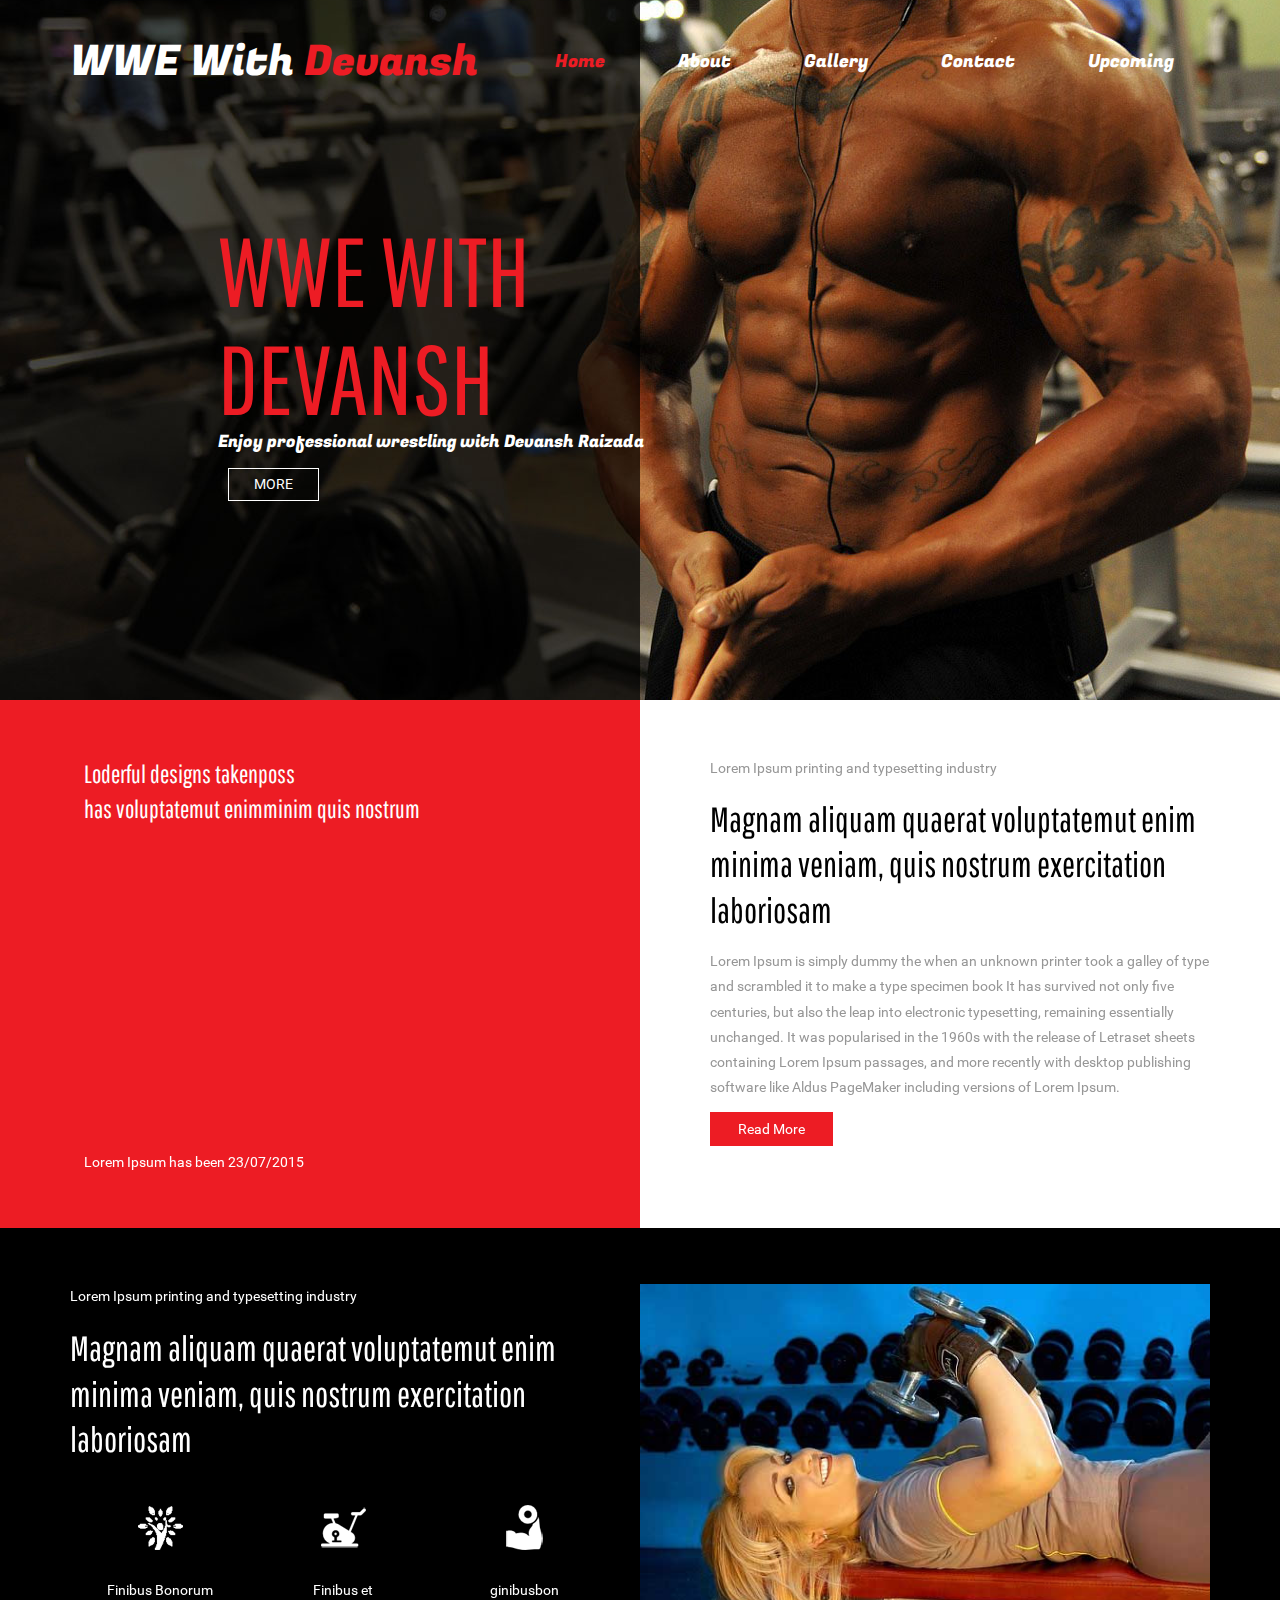
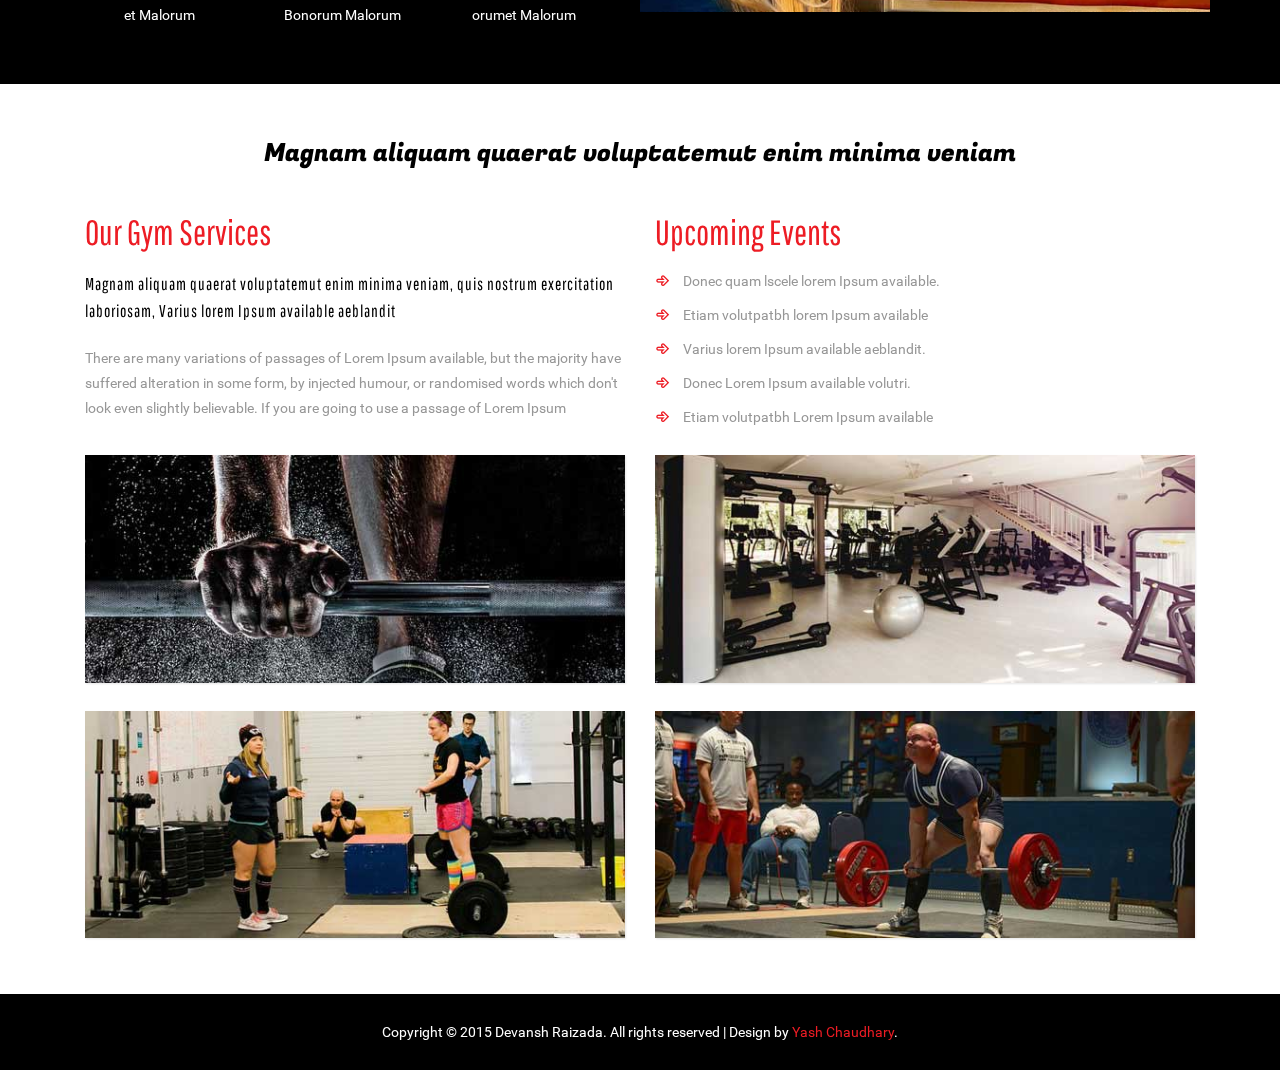
==== index.html @ 97c8fdb1 "Added files" ====
<!DOCTYPE html>
<html>
<head>
<title>WWE with Devansh</title>
<link href="css/bootstrap.css" type="text/css" rel="stylesheet" media="all">
<link href="css/style.css" type="text/css" rel="stylesheet" media="all">
<!-- Custom Theme files -->
<meta name="viewport" content="width=device-width, initial-scale=1">
<meta http-equiv="Content-Type" content="text/html; charset=utf-8" />
<meta name="keywords" content="Jim Guide Responsive web template, Bootstrap Web Templates, Flat Web Templates, Andriod Compatible web template, 
	Smartphone Compatible web template, free webdesigns for Nokia, Samsung, LG, SonyErricsson, Motorola web design" />
<script type="application/x-javascript"> addEventListener("load", function() { setTimeout(hideURLbar, 0); }, false); function hideURLbar(){ window.scrollTo(0,1); } </script>
<!-- //Custom Theme files -->
<!-- js -->
<script src="js/jquery-1.11.1.min.js"></script> 
<script src="js/modernizr.custom.js"></script>
<!-- //js -->
<!-- start-smoth-scrolling-->
<script type="text/javascript" src="js/move-top.js"></script>
<script type="text/javascript" src="js/easing.js"></script>	
<script type="text/javascript">
		jQuery(document).ready(function($) {
			$(".scroll").click(function(event){		
				event.preventDefault();
				$('html,body').animate({scrollTop:$(this.hash).offset().top},1000);
			});
		});
</script>
<!--//end-smoth-scrolling-->
<!--menu js-->
<script type="text/javascript" src="js/flexy-menu.js"></script>
<script type="text/javascript">$(document).ready(function(){$(".flexy-menu").flexymenu({speed: 400, indicator: true});});</script>
<!--//menu js-->
</head>
<body>
	<!--banner-->
	<div class="banner">	
		<div class="container">
			<div class="header">
				<div class="logo">
					<a href="index.html">WWE With&nbsp;<span>Devansh</span></a>
				</div>							 
				<div class="top-nav">						
					<ul class="flexy-menu orange nav1">
						<li><a class="active"  href="index.html">Home</a></li>						
						<li><a href="about.html">About</a>
						</li> 
						<li><a href="gallery.html">Gallery</a>
						</li>               
						<li><a href="contact.html">Contact</a></li>
                        <li><a href="upcoming.html">Upcoming</a></li>
					</ul>
				</div>
				<div class="clearfix"></div>
			</div>
		</div>	 
		<div class="slider">
			<div class="caption">
				<div class="callbacks_container">
					<ul class="rslides" id="slider">
						<li><h1>WWE WITH&nbsp;<br>DEVANSH</h1></li>
					</ul>	
					<h4>Enjoy professional wrestling with Devansh Raizada</h4>
					<a class="readmore page-scroll" href="#scrolltag" id="scrolltag">MORE</a>
				</div>
			</div>
		</div>			 
	</div>
	<!--//banner-->
	<!--banner-bottom-->
	<div class="banner-bottom">
		<div class="bnr-btm-left">	
			<h4>Loderful designs takenposs <br> has  voluptatemut enimminim quis nostrum</h4>
			<iframe src="https://player.vimeo.com/video/70613839" allowfullscreen></iframe>
			<p> Lorem Ipsum has been 23/07/2015</p>
		</div>
		<div class="bnr-btm-right">	
			<p>Lorem Ipsum printing and typesetting industry </p>
			<h3>Magnam aliquam quaerat voluptatemut enim minima veniam, quis nostrum exercitation laboriosam</h3>
			<p>Lorem Ipsum is simply dummy the when an unknown printer took a galley of type and scrambled it to make a type specimen book  It has survived not only five centuries, but also the leap into electronic typesetting, remaining essentially unchanged. It was popularised in the 1960s with the release of Letraset sheets containing Lorem Ipsum passages, and more recently with desktop publishing software like Aldus PageMaker including versions of Lorem Ipsum.</p>
			<a class="readmore more" href="#"> Read More</a>
		</div>
		<div class="clearfix"></div>
	</div>
	<div class="bnr-about">
		<div class="bnr-about-left">	
			<p>Lorem Ipsum printing and typesetting industry </p>
			<h3>Magnam aliquam quaerat voluptatemut enim minima veniam, quis nostrum exercitation laboriosam</h3>
			<ul>
				<li>
					<img src="images/icon3.png" alt=""/>
					<p>Finibus Bonorum et Malorum</p>
				</li>
				<li>
					<img src="images/icon4.png" alt=""/>
					<p>Finibus et Bonorum  Malorum</p>
				</li>
				<li>
					<img src="images/icon5.png" alt=""/>
					<p>ginibusbon orumet Malorum</p>
				</li>
			</ul>
		</div>
		<div class="bnr-about-right">	
			<img src="images/img1.jpg" alt="" />
		</div>
		<div class="clearfix"></div>
	</div>
	<!--//banner-bottom-->
	<!--events-->
	<div class="events">
		<div class="container">
			<h4>Magnam aliquam quaerat voluptatemut enim minima veniam </h4>
			<div class="events-grids">
				<div class="col-md-6 events-left">
					<h3>Our Gym Services</h3>
					<h5>Magnam aliquam quaerat voluptatemut enim minima veniam, quis nostrum exercitation laboriosam, Varius lorem Ipsum available aeblandit</h5>
					<p>There are many variations of passages of Lorem Ipsum available, but the majority have suffered alteration in some form, by injected humour, or randomised words which don't look even slightly believable. If you are going to use a passage of Lorem Ipsum </p>
				</div>
				<div class="col-md-6 events-right">	
					<h3>Upcoming Events</h3>
					<ul>
						<li><a href="#">Donec quam lscele lorem Ipsum available.</a></li>
						<li><a href="#">Etiam volutpatbh lorem Ipsum available</a></li>
						<li><a href="#">Varius lorem Ipsum available aeblandit.</a></li>
						<li><a href="#">Donec Lorem Ipsum available volutri.</a></li>
						<li><a href="#">Etiam volutpatbh Lorem Ipsum available</a></li>
					</ul>
				</div>
				<div class="clearfix"></div>
			</div>
			<div class="bnr-galry">
				<div class="col-md-6 bnr-galry-left">
					<div class="view view-eighth vie">
						<img src="images/img2.jpg" alt=" " class="img-responsive" />
						<div class="mask">
							<h2>Letraset sheets</h2>
							<p>with the release Letraset sheets Lorem</p>
						</div>
					</div>
					<div class="view view-eighth vie">
						<img src="images/img3.jpg" alt=" " class="img-responsive" />
						<div class="mask">
							<h2>Letraset sheets</h2>
							<p>with the release Letraset sheets Lorem</p>
						</div>
					</div>
				</div>
				<div class="col-md-6 bnr-galry-right">
					<div class="view view-eighth vie">
						<img src="images/img4.jpg" alt=" " class="img-responsive" />
						<div class="mask">
							<h2>Letraset sheets</h2>
							<p>with the release Letraset sheets Lorem</p>
						</div>
					</div>
					<div class="view view-eighth vie">
						<img src="images/img5.jpg" alt=" " class="img-responsive" />
						<div class="mask">
							<h2>Letraset sheets</h2>
							<p>with the release Letraset sheets Lorem</p>
						</div>
					</div>
				</div>
				<div class="clearfix"></div>
			</div>
		</div>
	</div>
	<!--//events-->
	<!--footer-->
	<div class="footer">
		<div class="container">
			<p>Copyright © 2015 Devansh Raizada. All rights reserved | Design by <a href="http://yashchaudhary.github.io/">Yash Chaudhary</a>.</p>
		</div>
	</div>
	<!--//footer-->
	<script type="text/javascript">
			$(document).ready(function() {
				/*
				var defaults = {
					containerID: 'toTop', // fading element id
					containerHoverID: 'toTopHover', // fading element hover id
					scrollSpeed: 1200,
					easingType: 'linear' 
				};
				*/
				
				$().UItoTop({ easingType: 'easeOutQuart' });
				
			});
		</script>
		<a href="#" id="toTop" style="display: block;"> <span id="toTopHover" style="opacity: 1;"> </span></a>
	<!-- Bootstrap core JavaScript
    ================================================== -->
    <!-- Placed at the end of the document so the pages load faster -->
    <script src="js/bootstrap.js"> </script>
</body>
</html>
---- css/style.css ----
body{
	margin:0;
	font-family: 'Roboto-Regular';
}
@font-face {
      font-family: 'Roboto-Regular';
      src: url(../fonts/Roboto-Regular.ttf) format('truetype');
}
@font-face {
      font-family: 'PathwayGothicOne-Regular';
      src: url(../fonts/PathwayGothicOne-Regular.ttf) format('truetype');
}
@font-face {
      font-family: 'FugazOne-Regular';
      src: url(../fonts/FugazOne-Regular.ttf) format('truetype');
}
body a{
	transition: 0.5s all ease;
	-webkit-transition: 0.5s all ease;
	-moz-transition: 0.5s all ease;
	-o-transition: 0.5s all ease;
	-ms-transition: 0.5s all ease;
}
h1,h2,h3,h4,h5,h6{
	margin:0;			   
}
p{
	margin:0;
}
ul,label{
	margin:0;
	padding:0;
}
body a:hover{
	text-decoration:none;
}
/*--banner--*/
.banner{
	background:url(../images/banner.jpg) no-repeat 0px -279px;
	background-size:cover;
	min-height:700px;
	position:relative;
}
.caption {
  width: 74%;
  position: absolute;
  top: 31%;
  left: 24%;
}
.header{
	margin-top:2.3em;
}
.logo{
	float:left;
}
.logo a {
  color: #fff;
  font-size: 3em;
  font-family: 'FugazOne-Regular';
}
.logo a:hover{
	color:#fff;
}
.logo a span {
  color: #ED1C24;
}
.top-nav{
	float:right;
}
.rslides {
  position: relative;
  list-style: none;
  overflow: hidden;
  width: 100%;
  padding: 0;
  margin: 0;
  }
.rslides h3{
	color:#fff;
	font-size:2.4em;
}
.rslides li {
  -webkit-backface-visibility: hidden;
  position: absolute;
  display: none;
  width: 100%;
  left: 0;
  top: 0;
  }
.rslides li:first-child {
  position: relative;
  display: block;
  float: left;
}
ul.callbacks_tabs.callbacks1_tabs {
	position: absolute;
	bottom: 29px;
	z-index: 999;
	left: 46%;
	display:none;
}
.callbacks_nav {
  position: absolute;
  -webkit-tap-highlight-color: rgba(0,0,0,0);
  top: 35%;
  right: 0%;
  opacity: 0.7;
  z-index: 3;
  text-indent: -9999px;
  overflow: hidden;
  text-decoration: none;
  height: 50px;
  width: 50px;
  background: transparent url("../images/icon1.png") no-repeat center center;
}
.callbacks_nav:hover{
	background: transparent url("../images/icon1a.png") no-repeat center center;
}
.callbacks_nav.next {
  left: auto;
  background: transparent url("../images/icon2.png") no-repeat center center;
  top: 51%;
  border-top: 1px solid #fff;
}
.callbacks_nav.next:hover {
	background: transparent url("../images/icon2a.png") no-repeat center center;
}
.caption h1 {
  font-size: 8em;
  font-weight: 500;
  color: #ED1C24;
  font-family: 'PathwayGothicOne-Regular';
}
.caption h4 {
  color: #fff;
  font-size: 1.2em;
  font-family: 'FugazOne-Regular';
  margin-bottom: 1em;
}
a.readmore {
  padding: .4em 1.8em;
  font-size: 1em;
  border: 1px solid #fff;
  color: #fff;
  display: inline-block;
  transition: 0.5s all ease;
  -webkit-transition: 0.5s all ease;
  -moz-transition: 0.5s all ease;
  -o-transition: 0.5s all ease;
  -ms-transition: 0.5s all ease;
  margin-left: 10px;
}
a.readmore:hover{
  border: 1px solid #ed1c24;
	color:#ed1c24;
}
/*--header--*/
.flexy-menu{
	width: 100%;
	margin:0;
	padding: 0;
	position:relative;
	float:left;
	list-style: none;
	margin-top: 0.6em;
}
.flexy-menu li {
  display: inline-block;
  font-size: 13px;
  margin: 0;
  padding: 0;
  float: left;
  line-height: 20px;
  position: relative;
}
.flexy-menu > li > a{
	padding: .5em 2em;
	color:#fff;
	display:block;
	font-family: 'FugazOne-Regular';
	font-size:1.4em;
}
.flexy-menu li a:hover,.flexy-menu li a.active{
	color: #ED1C24;
}
.flexy-menu li.right{
	float: right;
}
.flexy-menu ul, .flexy-menu ul li ul{
	list-style: none;
	margin: 0;
	padding: 0;
	display: none;
	position: absolute;
	z-index: 99999;;
}
.flexy-menu ul {
  top: 37px;
  left: 0;
  background-color: #000;
  width: 100%;
  text-align: center;
}
.flexy-menu ul li ul{
	top: 0;
	left: 100%;
}
.flexy-menu ul li{
	clear:both;
	width:100%;
	border: none;
}
.flexy-menu ul li a{
	padding:10px 20px;
	width:100%;
	color:#dedede;
	font-size:13px;
	text-decoration:none;
	display:inline-block;
	float:left;
	clear:both;
	box-sizing:border-box;
	-moz-box-sizing:border-box;
	-webkit-box-sizing:border-box;
	-webkit-transition:color 0.2s linear, background 0.2s linear;
	-moz-transition:color 0.2s linear, background 0.2s linear;
	-o-transition:color 0.2s linear, background 0.2s linear;
	transition:color 0.2s linear, background 0.2s linear;
}
.flexy-menu > li .indicator{
display: none;
}
.thin > li > a{
	padding: 10px 22px;
}
.thin ul{
	top: 40px;
}
.thin > li .indicator{
	top: 10px;
}
.thick > li > a{
	padding: 40px 22px;
}
.thick ul{
	top: 100px;
}
.thick > li .indicator{
	top: 40px;
}
.flexy-menu i{
	line-height: 20px !important;
	margin-right: 6px;
	font-size: 18px;
	float: left;
}
.flexy-menu > li.showhide {
  display: none;
  width: 100%;
  height: 42px;
  cursor: pointer;
  color: #ED1C24;
  border-bottom: solid 1px rgba(0, 0, 0, 0.1);
  background: #FFFFFF;
}
.flexy-menu > li.showhide span.title {
  margin: 12px 0 0 25px;
  float: left;
  font-size: 1.3em;
}
.flexy-menu > li.showhide span.icon{
	margin:11px 20px;
	float: right;
}
.flexy-menu > li.showhide .icon em {
  margin-bottom: 4px;
  display: block;
  width: 23px;
  height: 2px;
  background: #ED1C24;
}
.flexy-menu.vertical{
	width: 200px;
}
.flexy-menu.vertical li{
	width: 100%;
}
.flexy-menu.vertical li a{
	display: inline-block !important;
	width: 100%;
	padding:18px 20px 16px;
	box-sizing:border-box;
	-moz-box-sizing:border-box;
	-webkit-box-sizing:border-box;
}
.flexy-menu.vertical ul li{
	width: 100%;
}
.flexy-menu.vertical ul, .flexy-menu.vertical ul li ul{
	width: 150px;
}
.flexy-menu.vertical ul{
	top: 0;left: 100%;
}
.flexy-menu.vertical ul li ul{
	top: 0px;
}
.flexy-menu.vertical.right{
	float: right !important;
}
.flexy-menu.vertical.right ul{
	left: -150px !important;
}
.flexy-menu.vertical > li .indicator{
	top: 17px;
	right: 15px;
	font-size: 17px;
}
.flexy-menu.vertical ul > li .indicator{
	top: 18px;
	right: 15px;
}
@media only screen and (max-width: 768px){
.flexy-menu.vertical{
	width: 100%;
}
.flexy-menu li{
	display: block;
	width: 100%;
}
.flexy-menu > li > a{
	padding-top:15px;
	padding-bottom:15px;
	padding-left: 25px;
}
.flexy-menu a{
	width: 100%;
	box-sizing:border-box;
	-moz-box-sizing:border-box;
	-webkit-box-sizing:border-box;
}
.flexy-menu ul, .flexy-menu ul li ul,.flexy-menu.vertical ul, .flexy-menu.vertical ul li ul{
	width: 100%;
	left: 0;
	border-left: none;
	position: static;
	box-sizing:border-box;
	-moz-box-sizing:border-box;
	-webkit-box-sizing:border-box;
}
.flexy-menu ul li{
	border-left: none;
	border-right: none;
}
.flexy-menu ul li a,.flexy-menu.vertical ul li a{
	padding-top:10px;
	padding-bottom:10px;
}
.flexy-menu ul > li > a{
	padding-left: 40px !important;
}
.flexy-menu > li .indicator{
	top: 15px;
	right: 25px;
	font-size: 17px;
}
.flexy-menu ul > li .indicator{
	right: 24px;
}
.flexy-menu.vertical ul > li .indicator{
	top: 10px;
	right: 15px;
}
.flexy-menu > li > ul > li > a{
	padding-left: 40px !important;
}
.flexy-menu > li > ul > li > ul > li > a{
	padding-left: 60px !important;
}
.flexy-menu > li > ul > li > ul > li > ul > li > a{
	padding-left: 80px !important;
}
}
/*--//header--*/
/*--banner-bottom--*/
.bnr-btm-left {
  float: left;
  width: 50%;
  padding: 4em 6em 4em 9em;
    background-color: rgb(237, 28, 36);
}
.bnr-btm-right{
	float:right;
	width:50%;
	padding:4em 12em;
}
.bnr-btm-left h4 {
  font-size: 1.8em;
  color: #fff;
  margin-bottom: 1em;
  font-family: 'PathwayGothicOne-Regular';
    line-height: 1.4em;
}
.bnr-btm-left p {
  font-size: 1em;
  color: #fff;
  margin-top: 1em;
}
.bnr-btm-left iframe {
  width: 100%;
  height: 281px;
  border: 0;
}
.bnr-btm-right p {
  font-size: 1em;
  color: #969696;
  line-height: 1.8em;
}
.bnr-btm-right h3 {
  font-family: 'PathwayGothicOne-Regular';
  color: #000;
  margin: 0.45em 0;
  font-size: 2.5em;
  line-height: 1.3em;
}
a.readmore.more {
  color: #fff;
  background-color: #ED1C24;
  padding: .5em 2em;
  margin: 0.8em 0 0;
  border: none;
}
a.readmore.more:hover {
  background-color: #000;
  color: #FFFFFF;
}
.bnr-about {
  padding: 5em 9em;
  background-color: #000;
}
.bnr-about-left {
  float: left;
  width: 44%;
  margin-right: 5.7em;
}
.bnr-about-right img {
  width: 100%;
}
.bnr-about-right {
  float: right;
  width: 50%;
}
.bnr-about-left p {
  font-size: 1em;
  color: #fff;
  line-height: 1.8em;
}
.bnr-about-left h3 {
  font-family: 'PathwayGothicOne-Regular';
  color: #fff;
  margin: 0.5em 0;
  font-size: 2.5em;
  line-height: 1.3em;
}
.bnr-about-left ul {
  margin-top: 7em;
}
.bnr-about-left ul li {
  display: inline-block;
  text-align: center;
}
.bnr-about-left ul li p {
  margin: 2em auto 0;
  width: 66%;
}
/*--//banner-bottom--*/
/*--events--*/
.events {
  padding: 5em 0;
}
.events h4 {
  color: #000;
  font-size: 1.8em;
  font-family: 'FugazOne-Regular';
  text-align:center;
}
.events-grids {
  margin-top: 4em;
}
.events h3 {
  font-family: 'PathwayGothicOne-Regular';
  color: #ed1c24;
	margin-bottom: 0.45em;
  font-size: 2.5em;
  line-height: 1.3em;
}
.events h5 {
  font-family: 'PathwayGothicOne-Regular';
  color: #000;
  font-size: 1.2em;
  line-height: 1.6em;
  letter-spacing: 1px;
}
.events p {
  font-size: 1em;
  color: #969696;
  line-height: 1.8em;
  margin-top: 1.5em;
}
.events-right ul li:nth-child(1) {
  margin: 0;
}
.events-right ul li {
  display: block;
  margin: 1em 0 0;
  position: relative;
}
.events-right ul li a {
  color: #969696;
  font-size: 1em;
  padding-left: 2em;
}
.events-right ul li a:hover {
  color: #000;
}
.events-right ul li a:before {
  content: '';
  background: url(../images/icon6.png)no-repeat 0px -3px;
  position: absolute;
  top: 20%;
  left: 0%;
  display: block;
  width: 15px;
  height: 11px;
  transition: 0.5s all ease;
  -webkit-transition: 0.5s all ease;
  -moz-transition: 0.5s all ease;
  -o-transition: 0.5s all ease;
  -ms-transition: 0.5s all ease;
}
.events-right ul li a:hover:before {
  left: 1.5%;
}
.view {
  width: 100%;
  margin: 0px;
  float: left;
  border: 0px solid #fff;
  overflow: hidden;
  position: relative;
  text-align: center;
  -webkit-box-shadow: 1px 1px 2px #e6e6e6;
  -moz-box-shadow: 1px 1px 2px #e6e6e6;
  box-shadow: 1px 1px 2px #e6e6e6;
  cursor: default;
  margin-top: 2em;
}
.view .mask,.view .content {
   width: 100%;
   height: 300px;
   position: absolute;
   overflow: hidden;
   top: 0;
   left: 0;
   padding:6em 0;
}
.view img {
   display: block;
   position: relative;
}
.view h2 {
  text-transform: capitalize;
  color: #fff;
  text-align: center;
  position: relative;
  font-size: 2em;
  font-family: 'PathwayGothicOne-Regular';
}
.events .view p {
   font-size: 1em;
   position: relative;
   color: #fff !important;
   padding: 10px 20px 20px;
   text-align: center;
   margin:0;
}
.view a.info {
   display: inline-block;
   text-decoration: none;
   padding: 7px 14px;
   background: #000;
   color: #fff;
   text-transform: uppercase;
   -webkit-box-shadow: 0 0 1px #000;
   -moz-box-shadow: 0 0 1px #000;
   box-shadow: 0 0 1px #000;
}
.view a.info: hover {
   -webkit-box-shadow: 0 0 5px #000;
   -moz-box-shadow: 0 0 5px #000;
   box-shadow: 0 0 5px #000;
}

.view-eighth .mask {
   background-color:rgba(0, 0, 0, 0.67);
   top: -200px;
   -ms-filter: "progid: DXImageTransform.Microsoft.Alpha(Opacity=0)";
   filter: alpha(opacity=0);
   opacity: 0;
   -webkit-transition: all 0.3s ease-out 0.5s;
   -moz-transition: all 0.3s ease-out 0.5s;
   -o-transition: all 0.3s ease-out 0.5s;
   -ms-transition: all 0.3s ease-out 0.5s;
   transition: all 0.3s ease-out 0.5s;
}
.view-eighth h2 {
   -webkit-transform: translateY(-200px);
   -moz-transform: translateY(-200px);
   -o-transform: translateY(-200px);
   -ms-transform: translateY(-200px);
   transform: translateY(-200px);
   -webkit-transition: all 0.2s ease-in-out 0.1s;
   -moz-transition: all 0.2s ease-in-out 0.1s;
   -o-transition: all 0.2s ease-in-out 0.1s;
   -ms-transition: all 0.2s ease-in-out 0.1s;
   transition: all 0.2s ease-in-out 0.1s;
}
.events .view-eighth p {
   color: #333;
   -webkit-transform: translateY(-200px);
   -moz-transform: translateY(-200px);
   -o-transform: translateY(-200px);
   -ms-transform: translateY(-200px);
   transform: translateY(-200px);
   -webkit-transition: all 0.2s ease-in-out 0.2s;
   -moz-transition: all 0.2s ease-in-out 0.2s;
   -o-transition: all 0.2s ease-in-out 0.2s;
   -ms-transition: all 0.2s ease-in-out 0.2s;
   transition: all 0.2s ease-in-out 0.2s;
}
.view-eighth a.info {
   -webkit-transform: translateY(-200px);
   -moz-transform: translateY(-200px);
   -o-transform: translateY(-200px);
   -ms-transform: translateY(-200px);
   transform: translateY(-200px);
   -webkit-transition: all 0.2s ease-in-out 0.3s;
   -moz-transition: all 0.2s ease-in-out 0.3s;
   -o-transition: all 0.2s ease-in-out 0.3s;
   -ms-transition: all 0.2s ease-in-out 0.3s;
   transition: all 0.2s ease-in-out 0.3s;
}
.view-eighth:hover .mask {
   -ms-filter: "progid: DXImageTransform.Microsoft.Alpha(Opacity=100)";
   filter: alpha(opacity=100);
   opacity: 1;
   top: 0px;
   -webkit-transition-delay: 0s;
   -moz-transition-delay: 0s;
   -o-transition-delay: 0s;
   -ms-transition-delay: 0s;
   transition-delay: 0s;
   -webkit-animation: bounceY 0.9s linear;
   -moz-animation: bounceY 0.9s linear;
   -ms-animation: bounceY 0.9s linear;
   animation: bounceY 0.9s linear;
   height: 100%;
}
.view-eighth:hover h2 {
   -webkit-transform: translateY(0px);
   -moz-transform: translateY(0px);
   -o-transform: translateY(0px);
   -ms-transform: translateY(0px);
   transform: translateY(0px);
   -webkit-transition-delay: 0.4s;
   -moz-transition-delay: 0.4s;
   -o-transition-delay: 0.4s;
   -ms-transition-delay: 0.4s;
   transition-delay: 0.4s;
}
.view-eighth:hover p {
   -webkit-transform: translateY(0px);
   -moz-transform: translateY(0px);
   -o-transform: translateY(0px);
   -ms-transform: translateY(0px);
   transform: translateY(0px);
   -webkit-transition-delay: 0.2s;
   -moz-transition-delay: 0.2s;
   -o-transition-delay: 0.2s;
   -ms-transition-delay: 0.2s;
   transition-delay: 0.2s;
}
.view-eighth:hover a.info {
   -webkit-transform: translateY(0px);
   -moz-transform: translateY(0px);
   -o-transform: translateY(0px);
   -ms-transform: translateY(0px);
   transform: translateY(0px);
   -webkit-transition-delay: 0s;
   -moz-transition-delay: 0s;
   -o-transition-delay: 0s;
   -ms-transition-delay: 0s;
   transition-delay: 0s;
}
@keyframes bounceY {
    0% { transform: translateY(-205px);}
    40% { transform: translateY(-100px);}
    65% { transform: translateY(-52px);}
    82% { transform: translateY(-25px);}
    92% { transform: translateY(-12px);}
    55%, 75%, 87%, 97%, 100% { transform: translateY(0px);}
}
@-moz-keyframes bounceY {
    0% { -moz-transform: translateY(-205px);}
    40% { -moz-transform: translateY(-100px);}
    65% { -moz-transform: translateY(-52px);}
    82% { -moz-transform: translateY(-25px);}
    92% { -moz-transform: translateY(-12px);}
    55%, 75%, 87%, 97%, 100% { -moz-transform: translateY(0px);}
}
@-webkit-keyframes bounceY {
    0% { -webkit-transform: translateY(-205px);}
    40% { -webkit-transform: translateY(-100px);}
    65% { -webkit-transform: translateY(-52px);}
    82% { -webkit-transform: translateY(-25px);}
    92% { -webkit-transform: translateY(-12px);}
    55%, 75%, 87%, 97%, 100% { -webkit-transform: translateY(0px);}
}
/*--//events--*/
.footer {
  background-color: #000;
  padding: 2em 0;
  text-align: center;
}
.footer p {
  color: #fff;
  font-size: 1em;
}
.footer p a{
  color:#ED1C24;
}
.footer p a:hover{
  color:#fff;
}
/*--about-page--*/
.about {
  padding: 4em 0;
}
.about-info:nth-child(1) {
  padding-left: 0;
}
.about h3 {
  font-family: 'PathwayGothicOne-Regular';
  color: #ed1c24;
  margin-bottom:.7em;
  font-size: 2.8em;
  line-height: 1.3em;
}
.about img {
  width: 100%;
}
.about h4 {
  font-size: 1.8em;
  color: #000;
  font-family: 'PathwayGothicOne-Regular';
  line-height: 1.4em;
}
.about-grids p {
  font-size: 1em;
  color: #969696;
  line-height: 1.8em;
   margin: 1em 0 1.5em;
}
/*--team--*/
.team {
  padding: 4em 0 0;
}
.team-bottom p {
  font-size: 1em;
  color: #969696;
  line-height: 1.6em;
  margin: 0;
}
.team-left{
margin:0 1.5em;
}
.team-left img{
width:100%;
}
.team-bottom h4 {
  margin: .5em 0 .2em;
}
/*--flexisel--*/
#flexiselDemo1 {
	display: none;
}
.nbs-flexisel-container {
	position: relative;
	max-width: 100%;
}
.nbs-flexisel-ul {
	position: relative;
	width: 9999px;
	margin: 0px;
	padding: 0px;
	list-style-type: none;
	text-align: center;
}
.nbs-flexisel-inner {
	overflow: hidden;
}
.nbs-flexisel-item {
	float: left;
	margin: 0;
	padding: 0px;
	position: relative;
	line-height: 0px;
}
.nbs-flexisel-item > img {
	cursor: pointer;
	position: relative;
}
/*---- Navigation ---*/
.nbs-flexisel-nav-left, .nbs-flexisel-nav-right {
	width:24px;
	height:24px;
	position: absolute;
	cursor: pointer;
	z-index: 100;
}
.nbs-flexisel-nav-left {
	left: 47.7%;
	top: 113% !important;
	background: url(../images/themes.png) no-repeat 0px 0px;
}
.nbs-flexisel-nav-right {
	right: 47.7%;
	top: 113% !important;
	background: url(../images/themes.png) no-repeat -24px 0px;
}
/*--//flexisel--*/
/*--//about-page--*/
/*--Typography--*/
.typo {
  padding: 4em 0;
}
h3.typo-title{
  font-size: 2.8em;
  text-align: center;
  font-family: 'PathwayGothicOne-Regular';
  color: #ed1c24;
}
.show-grid [class^=col-] {
    background: #fff;
  text-align: center;
  margin-bottom: 10px;
  line-height: 2em;
  border: 10px solid #f0f0f0;
}
.show-grid [class*="col-"]:hover {
  background: #e0e0e0;
}
.grid_3{
	margin-bottom:2em;
}
.xs h3, h3.m_1{
	color:#000;
	font-size:1.7em;
	font-weight:300;
	margin-bottom: 1em;
}
.grid_3 p{
  color: #999;
  font-size: 0.85em;
  margin-bottom: 1em;
  font-weight: 300;
}
.grid_4{
	background:none;
	margin-top:50px;
}
.label {
  font-weight: 300 !important;
  border-radius:4px;
}  
.grid_5{
	background:none;
	padding:2em 0;
}
.grid_5 h3, .grid_5 h2, .grid_5 h1, .grid_5 h4, .grid_5 h5{
	margin-bottom:1em;
}
.table > thead > tr > th, .table > tbody > tr > th, .table > tfoot > tr > th, .table > thead > tr > td, .table > tbody > tr > td, .table > tfoot > tr > td {
  border-top: none !important;
}
.tab-content > .active {
  display: block;
  visibility: visible;
}
.pagination > .active > a, .pagination > .active > span, .pagination > .active > a:hover, .pagination > .active > span:hover, .pagination > .active > a:focus, .pagination > .active > span:focus {
  z-index: 0;
}
/*--//Typography --*/
/*--gallery--*/
.gallery{
	padding:5em 0;
}
.gallery h3 {
  font-family: 'PathwayGothicOne-Regular';
  color: #ed1c24;
  margin: 0 0 0.45em 0;
  font-size: 2.5em;
  line-height: 1.3em;
}
/*--//gallery --*/
/*--contact-page--*/
.contact {
  padding:5em 0;
}
.contact h3 {
  font-family: 'PathwayGothicOne-Regular';
  color: #ed1c24;
  margin-bottom: .6em;
  font-size: 2.5em;
  line-height: 1.3em;
}
.map iframe {
  width: 100%;
  height: 340px;
  border: 0;
}
.address p {
	color: #969696;
	margin: 0 0 .5em 0;
	text-align: left;
	font-size: 1em;
	line-height: 1.8em;
}
p.cnt-p {
  margin-bottom: 1.5em;
}
.address a {
	color: #ed1c24;
	margin: 0 0 .5em 0;
	text-align: left;
	font-size: 1em;
}
.address a:hover {
  color: #000;
}
.contact-form {
  margin-top: 5em;
}
.contact-form input[type="text"] {
	display: inline-block;
	background: none;
	border: 1px solid #8D8D8D;
	width: 100%;
	outline: none;
	font-size: 1em;
	color: #8D8D8D;
	padding: .8em 1em;
	-webkit-appearance: none;
}
.contact-form input[type="email"] {
  display: inline-block;
  background: none;
  border: 1px solid #8D8D8D;
  width:  100%;
  margin:1.5em 0;
  outline: none;
  font-size: 1em;
  color: #8D8D8D;
  padding: .8em 1em;
  -webkit-appearance: none;
}
.contact-form textarea {
  background: none;
  margin-bottom: 0.8em;
  border: 1px solid #8D8D8D;
  width: 100%;
  display: block;
  height: 9em;
  outline: none;
  font-size: 1em;
  color: #8D8D8D;
  resize: none;
  padding: .8em 1em;
  -webkit-appearance: none;
}
.contact-form input[type="submit"] {
  background: #ed1c24;
  padding: .6em 0;
  border:none;
  width: 100%;
  font-size: 1em;
  color: #fff;
  letter-spacing: 1px;
  outline: none;
  transition: 0.5s all ease;
  -webkit-transition: 0.5s all ease;
  -moz-transition: 0.5s all ease;
  -o-transition: 0.5s all ease;
  -ms-transition: 0.5s all ease;
  -webkit-appearance: none;
}
.contact-form input[type="submit"]:hover {
  background-color: #000;
}
.form-grids:nth-child(1) {
  padding-left: 0;
}
.form-grids:nth-child(2) {
  padding-right: 0;
}
/*--//contact-page--*/
/*--slider-up-arrow--*/
#toTop {
	display: none;
	text-decoration: none;
	position: fixed;
	bottom: 3%;
	right: 3%;
	overflow: hidden;
	width: 32px;
	height: 32px;
	border: none;
	text-indent: 100%;
	background: url("../images/move-up.png") no-repeat 0px 0px;
}
#toTopHover {
	width: 32px;
	height: 32px;
	display: block;
	overflow: hidden;
	float: right;
	opacity: 0;
	-moz-opacity: 0;
	filter: alpha(opacity=0);
}
/*--//slider-up-arrow--*/
/*---- responsive-design -----*/
@media(max-width:1440px){
.caption {
  width: 77%;
  left: 23%;
}
.bnr-btm-right {
  padding: 4em 10em;
}
.bnr-about {
  padding: 5em 8em;
}
.bnr-about-left {
  width: 47%;
  margin-right: 2.55em;
}
.bnr-about-left ul {
  margin-top: 3em;
}
}
@media(max-width:1366px){
.caption {
  left: 20%;
  width:80%;
}
.bnr-btm-right {
  padding: 4em 7.5em;
}
.bnr-about-left {
  margin-right: 0em;
  width: 49%;
}
}
@media(max-width:1280px){
.bnr-btm-left {
  padding: 4em 5em 4em 6em;
}
.bnr-btm-right {
  padding: 4em 5em;
}
.bnr-about {
  padding: 4em 5em;
}
.events {
  padding: 4em 0;
}
.events-grids {
  margin-top: 3em;
}
.gallery {
  padding: 4em 0;
}
.og-grid {
  padding: 0 !important;
}
.flexy-menu {
  margin-top: 0.8em;
}
.caption h1 {
  font-size: 7em;
}
.caption {
  left: 17%;
  width: 83%;
}
}
@media(max-width:1080px){
.banner {
  background-position:0px -192px;
  min-height: 580px;
}
.bnr-btm-right h3 {
  margin: 0.3em 0;
  font-size: 2.3em;
}
.bnr-btm-left {
  padding: 4em 4em 4em 5em;
}
.flexy-menu > li > a {
  padding: .5em 1.8em;
}
.flexy-menu ul li a {
  padding: 10px 17px;
}
.bnr-about-left h3 {
  margin: 0.4em 0;
  font-size: 2.3em;
}
.bnr-about {
  padding: 4em;
}
.bnr-about-left ul li {
  width: 32.5%;
}
.bnr-about-left ul li p {
  width: 83%;
}
.events h3 {
  margin-bottom: 0.3em;
  font-size: 2.3em;
}
.events h4 {
  font-size: 1.6em;
}
.about h3 {
  margin-bottom:.5em;
  font-size: 2.5em;
}
.about-info.events-right {
  padding-right: 0;
}
.about h4 {
  font-size: 1.6em;
}
h3.typo-title {
  font-size: 2.5em;
}
.contact {
  padding: 4em 0;
}
.contact-form {
  margin-top: 4em;
}
}
@media(max-width:1024px){
.logo a {
  font-size: 2.6em;
}
.flexy-menu {
  margin-top: 0.4em;
}
.caption h1 {
  font-size: 6em;
}
.gallery {
  padding: 3em 0;
}
.bnr-btm-right {
  padding: 3em 4em;
}
.bnr-btm-left h4 {
  font-size: 1.6em;
}
.bnr-btm-right h3 {
  font-size: 2.1em;
}
.bnr-about {
  padding: 3em 4em;
}
.bnr-about-left h3 {
  font-size: 2.1em;
}
.events {
  padding: 3em 0;
}
.events h3 {
  font-size: 2.1em;
}
.view .mask, .view .content {
  padding: 4em 0;
}
.about {
  padding: 3em 0;
}
.about h3 {
  font-size: 2.3em;
}
.about h4 {
  font-size: 1.5em;
}
.about-grids p {
  margin: .5em 0 1em;
}
.team {
  padding: 3em 0 0;
}
.typo {
  padding: 3em 0;
}
.grid_4 {
  margin-top: 33px;
}
.gallery h3 {
  margin: 0 0 0.3em 0;
  font-size: 2.3em;
}
.contact {
  padding: 3em 0;
}
.contact h3 {
  font-size: 2.3em;
}
}
@media(max-width:991px){
.logo a {
  font-size: 2.4em;
}
.banner {
  min-height: 500px;
}
.flexy-menu > li > a {
  padding: .5em 1.2em;
  font-size: 1.2em;
}
.caption h1 {
  font-size: 5em;
}
.caption h4 {
  margin: 1em 0;
    font-size: 1.1em;
}
.caption {
  left: 21%;
  width: 79%;
}
.callbacks_nav {
  top: 27%;
}
.callbacks_nav.next {
  top: 48%;
}
.bnr-btm-left {
  padding: 3em 3em 3em 4em;
}
.bnr-btm-left h4 {
  font-size: 1.4em;
}
.bnr-btm-right {
  padding: 3.5em 4em;
}
.bnr-btm-right h3 {
  font-size: 1.8em;
}
.bnr-btm-right p {
  font-size: 0.9em;
}
a.readmore {
  font-size: 0.9em;
}
.bnr-about-left h3 {
  font-size: 1.8em;
}
.bnr-about-left p {
  font-size: 0.9em;
}
.events-grids {
  margin-top: 2em;
}
.events-left {
  float: left;
  width: 50%;
  padding: 0;
}
.events-right {
  float: right;
  padding: 0;
}
.events p {
  font-size: 0.9em;
  margin-top: 1em;
}
.events h3 {
  font-size: 2em;
  margin-bottom: 0.6em;
}
.bnr-galry-left{
  float: left;
  width: 50%;
  padding-left:0;
}
.bnr-galry-right {
  float: left;
  width: 50%;
  padding-right:0;
}
.view .mask, .view .content {
  height: 0;
    padding: 3em 0;
}
.view h2 {
  font-size: 1.6em;
}
.events .view p {
  font-size: 0.9em;
  padding: 7px 20px 7px;
}
.about {
  padding: 2em 0;
}
.about-info {
  float: left;
  width: 50%;
}
.about h4 {
  font-size: 1.4em;
}
.about-grids p {
  font-size: 0.9em;
}
.events-right ul li a {
  font-size: 0.9em;
}
.events-right ul li {
  margin: 0.5em 0 0;
}
.team {
  padding: 2em 0 0;
}
.team-bottom p {
  font-size: 0.9em;
}
.typo {
  padding: 2em 0;
}
h3.typo-title {
  font-size: 2.3em;
}
.map {
  float: left;
  width: 60%;
  padding-left:0;
}
.address {
  float: right;
  width: 40%;
  padding-right: 0;
}
p.cnt-p {
  margin-bottom: 1em;
}
.map iframe {
  width: 100%;
  height: 250px;
}
.contact {
  padding: 2em 0;
}
.contact-form {
  margin-top: 2.5em;
}
.form-grids {
  float: left;
  width: 50%;
}
}
@media(max-width:800px){
.banner {
  min-height: 479px;
  background-position: 0px -153px;
}
}
@media(max-width:768px){
.header {
  margin-top: 1em;
}
.logo {
  float: none;
  text-align: center;
}
.flexy-menu {
  margin-top: 1em;
}
.top-nav {
  float: none;
  width: 100%;
}
ul.flexy-menu.orange.nav1 {
  background-color: rgba(0, 0, 0, 0.79);
  z-index: 5;
  text-align: center;
}
.flexy-menu > li > a {
  padding: .8em 1.5em;
}
.flexy-menu li:nth-child(2) {
  margin-top: 1em;
}
.flexy-menu li:nth-child(6) {
  margin-bottom: 1em;
}
.caption h1 {
  font-size: 4em;
}
.caption h4 {
  font-size: 1em;
}
.banner {
  background-position: 0px -128px;
    min-height: 480px;
}
.caption {
  left: 19%;
  width: 81%;
}
.bnr-btm-left {
  padding: 2em 2em 2em 3em;
}
.bnr-btm-left h4 {
  font-size: 1.2em;
}
.bnr-btm-left p {
  font-size: 0.9em;
  margin-top: 0.5em;
}
.about-info.events-right {
  width: 50%;
}
.bnr-btm-right {
  padding: 2em 2.9em;
}
.bnr-btm-right h3 {
  font-size: 1.6em;
}
.bnr-about {
  padding: 2.5em 4em;
}
.bnr-about-left h3 {
  font-size: 1.5em;
}
.bnr-about {
  padding: 2.5em 3em;
}
.bnr-about-left ul {
  margin-top: 2em;
}
.bnr-about-left ul li p {
  margin: 1em auto 0;
  width: 99%;
}
.bnr-about-left ul li img {
  width: 37%;
}
.events {
  padding: 2em 0;
}
.events-grids {
  margin-top: 1.5em;
}
.events h3 {
  font-size: 1.8em;
    margin-bottom: 0.4em;
}
.events-right {
  width: 44%;
}
.events p {
  font-size: 0.9em;
}
.about h3 {
  font-size: 2.1em;
}
.about h4 {
  font-size: 1.3em;
}
.gallery {
  padding: 2em 0;
}
.contact h3 {
  font-size: 2.1em;
}
.contact-form input[type="text"] {
  padding: .7em 1em;
}
.contact-form input[type="email"] {
  padding: .7em 1em;
}
.contact-form textarea {
  height: 8.4em;
}
.footer {
  padding: 1.6em 0;
}
}
@media(max-width:640px){
.caption h1 {
  font-size: 3.5em;
}
.caption h4 {
  font-size: 0.9em;
}
.caption {
  left: 14%;
  width: 86%;
  top: 42%;
}
.callbacks_nav {
  top: 20%;
}
.banner {
  background-position: 0px -98px;
  min-height: 406px;
}
.bnr-btm-right {
  padding: 2em 1em 2em 2em;
}
.bnr-btm-right h3 {
  font-size: 1.4em;
}
.bnr-btm-right p {
  font-size: 0.87em;
}
.bnr-about-left {
  width: 100%;
  float: none;
  text-align: center;
}
.bnr-about-left h3 {
  font-size: 1.4em;
}
.bnr-about-left ul li {
  width: 27%;
}
.bnr-about-right {
  float: none;
  width: 100%;
  margin-top: 3em;
}
.view h2 {
  font-size: 1.5em;
}
.events-right {
  width: 47%;
}
.events h5 {
  letter-spacing: 0px;
}
.about h3 {
  font-size: 2em;
}
h3.typo-title {
  font-size: 2.1em;
}
.label {
  font-size: 58%;
}
.grid_5 {
  padding: 2em 0 1em;
}
.grid_3 {
  margin-bottom: 0em;
}
.gallery h3 {
  font-size: 2em;
}
.contact h3 {
  font-size: 2em;
  margin-bottom: .4em;
}
.address p {
  font-size: 0.9em;
}
}
@media(max-width:600px){
.banner {
  background-position: 0px -67px;
  min-height: 406px;
}
}
@media(max-width:480px){
.logo a {
  font-size: 2.2em;
}
.flexy-menu {
  margin-top: 0.8em;
}
.banner {
  background-position: 0px -23px;
  min-height: 350px;
}
.caption h1 {
  font-size: 3em;
}
.caption {
  left: 16%;
  width: 84%;
}
.callbacks_nav {
  top: 17%;
}
.bnr-btm-left {
  padding: 1em 2em;
  float: none;
  width: 100%;
}
.bnr-btm-right {
  padding: 2em;
  float: none;
  width: 100%;
}
.bnr-btm-right h3 {
  font-size: 1.3em;
}
.bnr-btm-right p {
  font-size: 0.9em;
}
.bnr-about {
  padding: 2em;
}
.bnr-about-left ul li {
  width: 32%;
}
.bnr-about-right {
  margin-top: 2em;
}
.events h4 {
  font-size: 1.3em;
}
.events-left {
  float: none;
  width: 100%;
}
.events-right {
  width: 100%;
  float: none;
  margin-top: 1em;
}
.view h2 {
  font-size: 1.4em;
}
.events .view p {
  font-size: 0.9em;
  padding: 7px 20px 7px;
  line-height: 1.4em;
}
.footer p {
  font-size: 0.9em;
  line-height: 1.8em;
}
.bnr-btm-left iframe {
  height: 200px;
}
.about {
  padding: 1.5em 0;
}
.about-info {
  float: none;
  width: 65%;
  margin: 0 auto;
}
.about-info:nth-child(1) {
  padding: 0;
}
.about-info.events-right {
  width: 100%;
}
#toTop {
  bottom: 14%;
}
.typo h1, .h1 {
  font-size: 31px;
}
.typo h2, .h2 {
  font-size: 28px;
}
.contact {
  padding: 1.5em 0;
}
.map {
  float: none;
  width: 100%;
  padding: 0;
}
.map iframe {
  height: 200px;
}
.contact h3 {
  font-size: 1.8em;
}
.address {
  float: none;
  width: 100%;
  padding: 0;
  margin-top: 1em;
}
.contact-form {
  margin-top: 1em;
}
.form-grids:nth-child(1) {
  padding: 0;
}
.form-grids {
  float: none;
  width: 100%;
}
.contact-form input[type="text"] {
  padding: .5em 1em;
  font-size: 0.9em;
}
.contact-form input[type="email"] {
  padding: .5em 1em;
  margin: 1em 0;
  font-size: 0.9em;
}
.form-grids:nth-child(2) {
  padding: 0;
}
.contact-form textarea {
  height: 8.4em;
  font-size: 0.9em;
  margin-top: 1em;
}
.about h4 {
  margin-top: 1em;
}
}
@media(max-width:320px){
.flexy-menu > li.showhide span.title {
  margin: 12px 0 0 15px;
  font-size: 1.1em;
}
.caption h1 {
  font-size: 2.5em;
}
a.readmore {
  font-size: 0.9em;
  padding: .3em 1.5em;
}
.caption {
  left: 6%;
  width: 94%;
  top: 44%;
}
.callbacks_nav {
  top: 14%;
  height: 43px;
  width: 45px;
}
.callbacks_nav.next {
  top: 44%;
}
.caption h4 {
  margin: 0.5em 0 1em;
}
.banner {
  min-height: 301px;
  background-position: -38px 0px;
}
.bnr-btm-left {
  padding: 1em;
}
.bnr-btm-left h4 {
  margin-bottom: 0.6em;
}
.bnr-btm-left iframe {
  height: 151px;
}
.bnr-btm-right {
  padding: 1em;
}
.bnr-btm-right h3 {
  line-height: 1.4em;
}
.bnr-btm-right p {
  font-size: 0.85em;
}
.bnr-about {
  padding: 1em;
}
.bnr-about-left h3 {
  font-size: 1.3em;
}
.bnr-about-left ul li {
  width: 100%;
  margin-bottom: 1.2em;
}
.bnr-about-left ul li img {
  width: 15%;
}
.events {
  padding: 1.5em 0;
}
.events h4 {
  font-size: 1.1em;
}
.events h3 {
  font-size: 1.7em;
}
.events p {
  margin-top: 0.5em;
}
.bnr-galry-left {
  float: none;
  width: 100%;
  padding:0;
}
.bnr-galry-right {
  float: none;
  width: 100%;
  padding: 0;
}
.view {
  margin-top: 1em;
}
.view .mask, .view .content {
  padding: 2.5em 0;
}
.flexy-menu > li > a {
  padding: .6em 1.5em;
  font-size: 1.1em;
}
.flexy-menu li:nth-child(2) {
  margin-top: 0.5em;
}
.flexy-menu li:nth-child(6) {
  margin-bottom: 0.5em;
}
.about {
  padding: 1.5em 0;
}
.about-info {
  width: 100%;
}
.about h4 {
  font-size: 1.2em;
}
.team-left {
  margin: 0 0.5em;
}
.typo {
  padding: 1.5em 0;
}
.grid_4 {
  margin-top: 23px;
}
.gallery {
  padding: 1.5em 0;
}
.contact h3 {
  font-size: 1.7em;
}
.map iframe {
  height: 150px;
}
p.cnt-p {
  margin-bottom: 0.5em;
}
.contact-form {
  margin-top: 0.5em;
}
.contact-form input[type="text"] {
  font-size: 0.85em;
}
.contact-form input[type="email"] {
  font-size: 0.85em;
}
.contact-form textarea {
  height: 8.4em;
}
.contact-form input[type="submit"] {
  padding: .4em 0;
  font-size: 0.9em;
}
}
/*--//responsive-design---*/
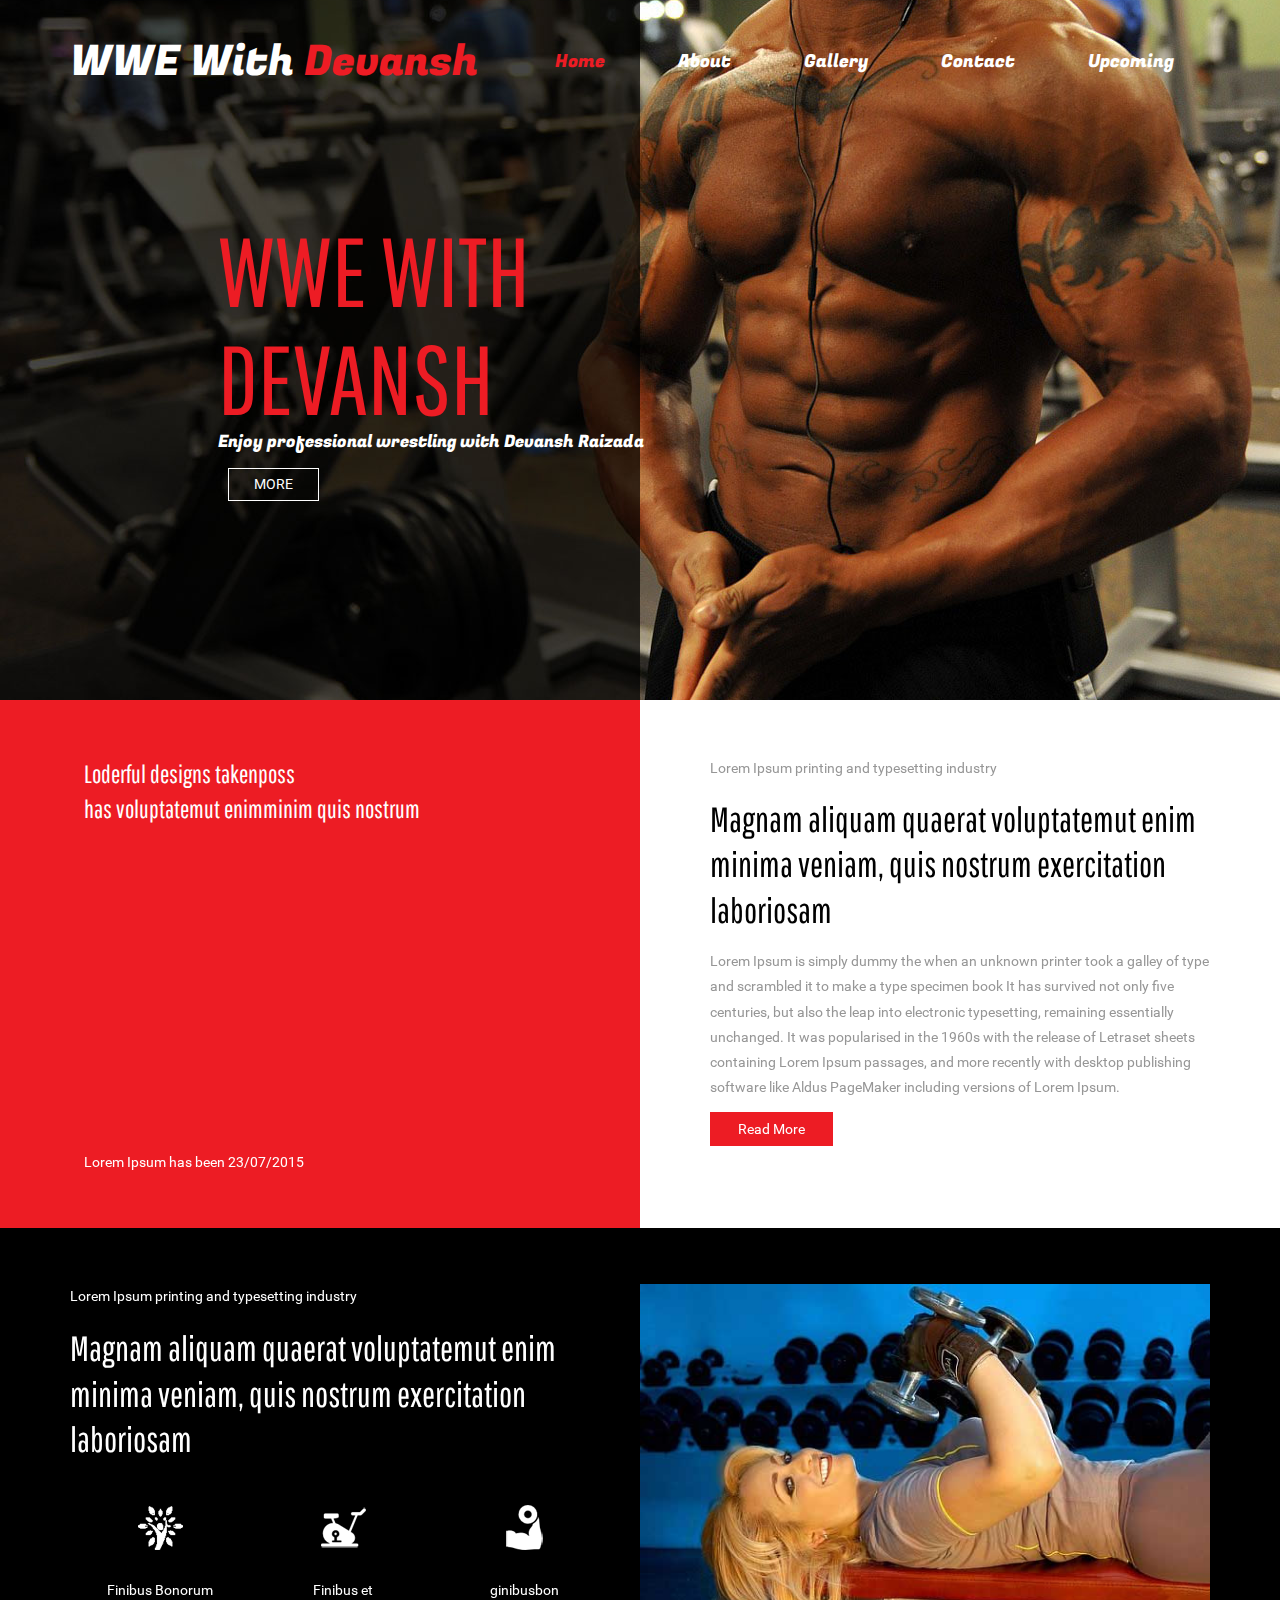
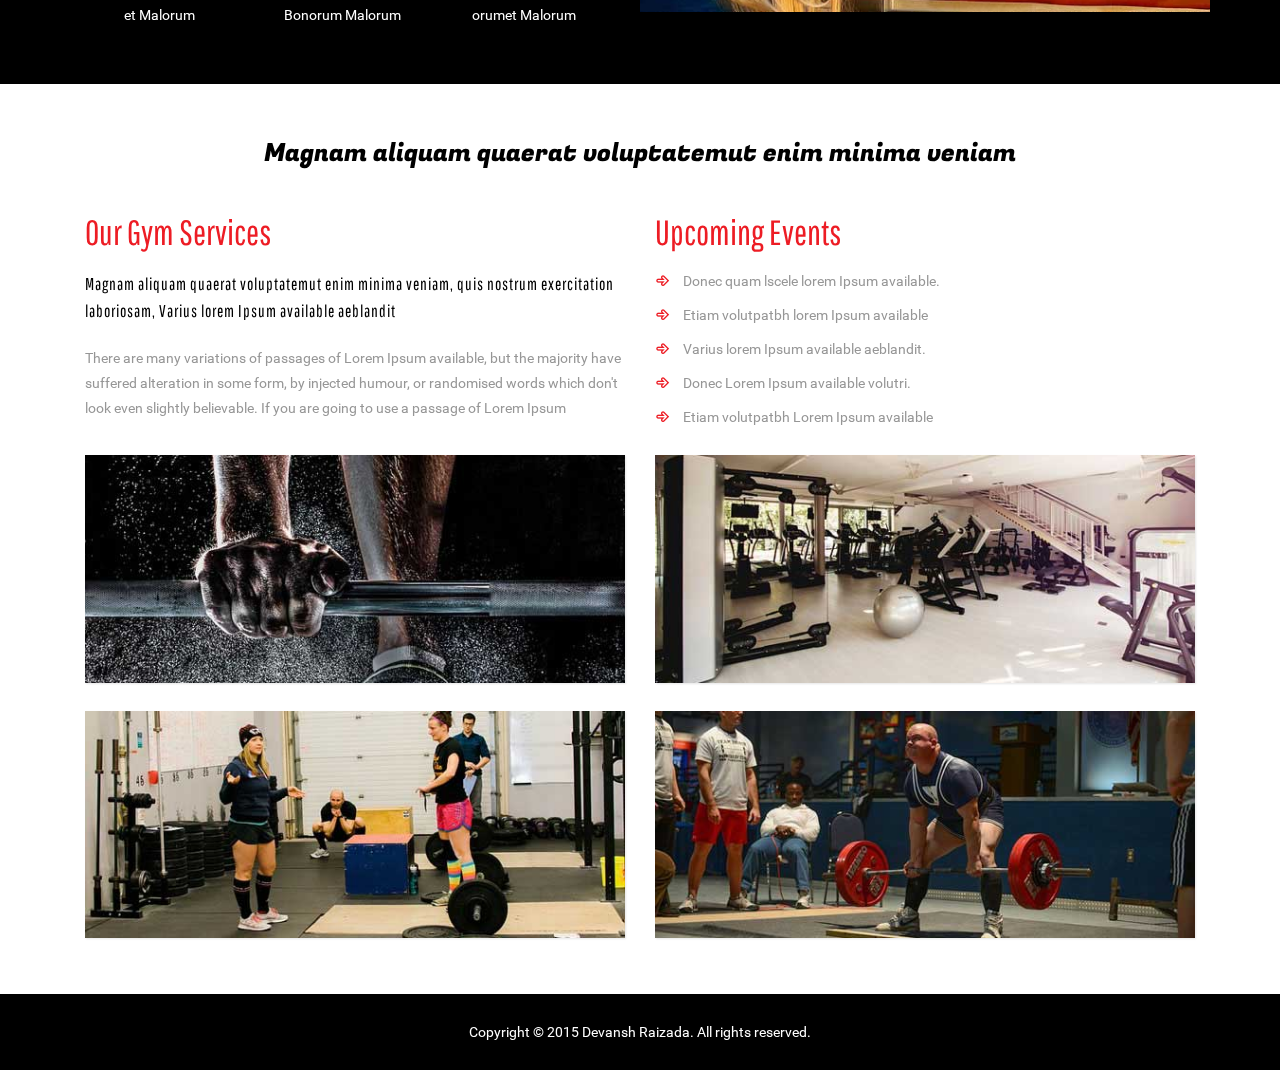
==== commit 10b31b91: "Removed design copyright" ====
--- a/index.html
+++ b/index.html
@@ -170,7 +170,7 @@
 	<!--footer-->
 	<div class="footer">
 		<div class="container">
-			<p>Copyright © 2015 Devansh Raizada. All rights reserved | Design by <a href="http://yashchaudhary.github.io/">Yash Chaudhary</a>.</p>
+			<p>Copyright © 2015 Devansh Raizada. All rights reserved.</p>
 		</div>
 	</div>
 	<!--//footer-->
@@ -195,4 +195,4 @@
     <!-- Placed at the end of the document so the pages load faster -->
     <script src="js/bootstrap.js"> </script>
 </body>
-</html>+</html>
